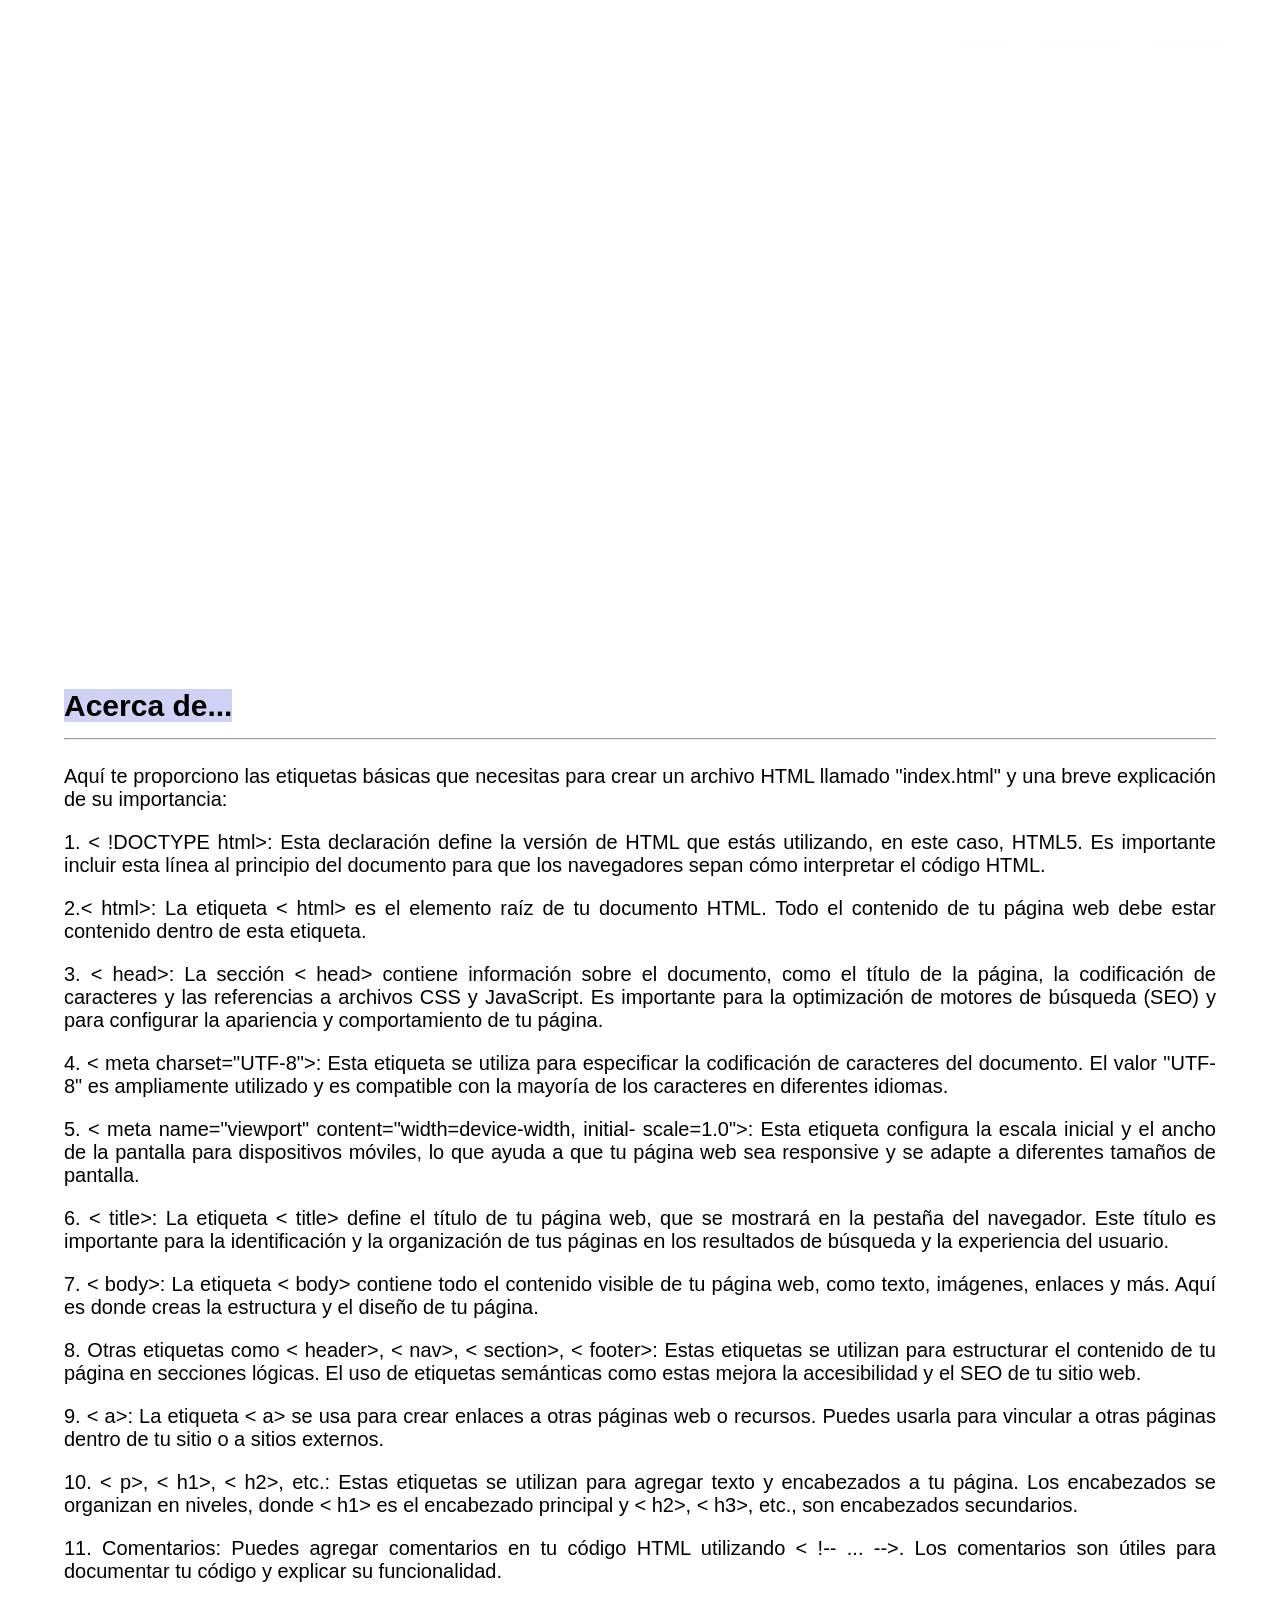
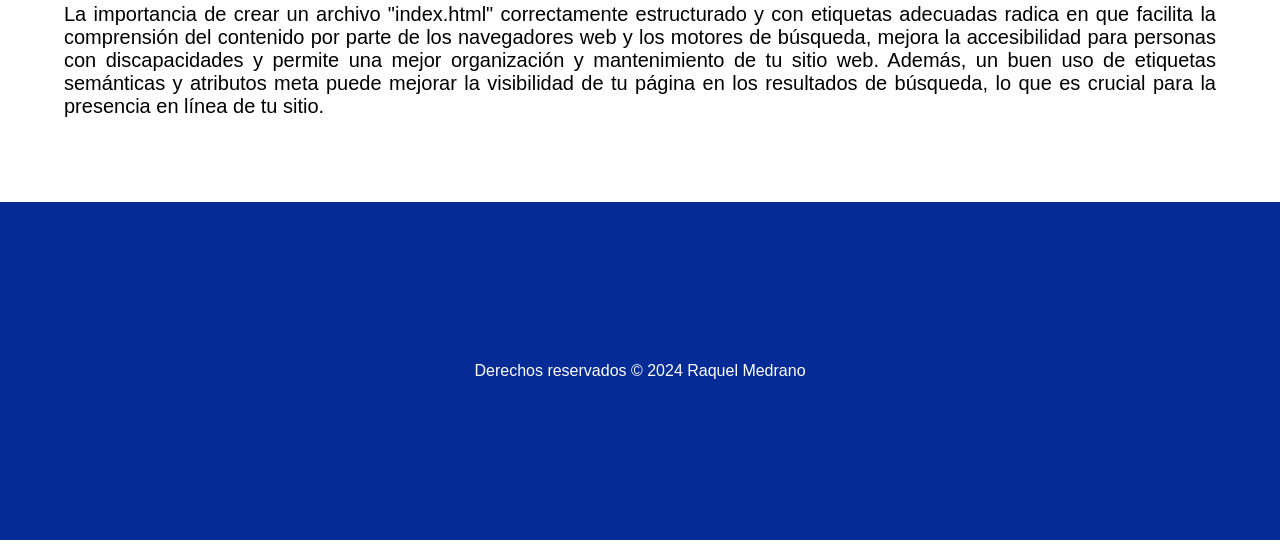
==== about.html @ b925850f "arreglo" ====
<!DOCTYPE html> <!-- Indica que es un documento HTML, de lo contrario si no lo
ponemos, lo interpretaria como codigo antiguo antes de los 90's Quirks mode,
aparecerian codigos antiguos -->
<html lang="es">

<!--invoca al archivo style.css que contiene todas las configuraciones de estilos de
la página-->
<link rel="stylesheet" href="styles.css">

<!-- Encabezado, el valor atributo id invoca a una funcion del archivo style.css
para dar el formato del menu -->
<header id="mi-encabezado">

<title>CURSO HTML</title>
<!--Creacion del menú utilizando Nav-->
<nav>
<ul>
<li><a href="index.html">Inicio</a></li>
<li><a href="about.html">Acerca de </a></li>
<li><a href="contact.html">Contacto</a></li>
</ul>
</nav>

<!--Texto del encabezado-->
<h1>Curso de HTML</h1>
<p>Acerca de</p>

</header>

<!--Cuerpo del HTML. Las configuraciones de estilos se encuentran en el archivo
style.css-->
<body>

<main>

<!--*CONFIGURACION DEL TEXTO EN EL CUERPO. El tamño y tipo de letra
estan especificados en el archivo style.css*-->
<section class="contenido">
<h2> <span style="background-color:rgb(208, 209, 245);" ;>Acerca
de...</span>
<tr><td> <hr>
</hr></h2>
<p>
Aquí te proporciono las etiquetas básicas que necesitas para crear un
archivo HTML llamado
"index.html" y una breve explicación de su importancia:</p>
<p>
1. < !DOCTYPE html>: Esta declaración define la versión de HTML que
estás utilizando, en este
caso, HTML5. Es importante incluir esta línea al principio del documento
para que los navegadores
sepan cómo interpretar el código HTML.</p>
<p>
2.< html>: La etiqueta < html> es el elemento raíz de tu documento HTML.
Todo el contenido
de tu página web debe estar contenido dentro de esta etiqueta.</p>
<p>
3. < head>: La sección < head> contiene información sobre el documento,
como el título de la página,

la codificación de caracteres y las referencias a archivos CSS y JavaScript.
Es importante para la
optimización de motores de búsqueda (SEO) y para configurar la
apariencia y comportamiento de tu página.</p>
<p>
4. < meta charset="UTF-8">: Esta etiqueta se utiliza para especificar la
codificación de caracteres
del documento. El valor "UTF-8" es ampliamente utilizado y es compatible
con la mayoría de los
caracteres en diferentes idiomas.</p>
<p>

5. < meta name="viewport" content="width=device-width, initial-
scale=1.0">: Esta etiqueta configura

la escala inicial y el ancho de la pantalla para dispositivos móviles, lo que
ayuda a que tu página
web sea responsive y se adapte a diferentes tamaños de pantalla.</p>
<p>
6. < title>: La etiqueta < title> define el título de tu página web, que se
mostrará en la pestaña
del navegador. Este título es importante para la identificación y la
organización de tus páginas en
los resultados de búsqueda y la experiencia del usuario.</p>
<p>
7. < body>: La etiqueta < body> contiene todo el contenido visible de tu
página web, como texto,
imágenes, enlaces y más. Aquí es donde creas la estructura y el diseño de
tu página.</p>
<p>
8. Otras etiquetas como < header>, < nav>, < section>, < footer>: Estas
etiquetas se utilizan para
estructurar el contenido de tu página en secciones lógicas. El uso de
etiquetas semánticas como

estas mejora la accesibilidad y el SEO de tu sitio web.</p>
<p>
9. < a>: La etiqueta < a> se usa para crear enlaces a otras páginas web o
recursos. Puedes usarla
para vincular a otras páginas dentro de tu sitio o a sitios externos.</p>
<p>
10. < p>, < h1>, < h2>, etc.: Estas etiquetas se utilizan para agregar texto y
encabezados a tu página.
Los encabezados se organizan en niveles, donde < h1> es el encabezado
principal y < h2>, < h3>, etc.,
son encabezados secundarios.
</p>
<p>
11. Comentarios: Puedes agregar comentarios en tu código HTML
utilizando < !-- ... -->. Los comentarios
son útiles para documentar tu código y explicar su funcionalidad.</p>
<p>
La importancia de crear un archivo "index.html" correctamente
estructurado y con etiquetas adecuadas
radica en que facilita la comprensión del contenido por parte de los
navegadores web y los motores
de búsqueda, mejora la accesibilidad para personas con discapacidades y
permite una mejor organización
y mantenimiento de tu sitio web. Además, un buen uso de etiquetas
semánticas y atributos meta puede
mejorar la visibilidad de tu página en los resultados de búsqueda, lo que es
crucial para la presencia
en línea de tu sitio.</p>

</td></tr>

</section>
</main>

<!--Pie de pagina-->
<!--el atributo Class="footer" invoca a una funcion del archivo style.css para dar
el formato del pie de pagina-->
<div class="footer">Derechos reservados © 2024 Raquel Medrano</div>

<!--Invoca al archivo script.js que contiene la funcion que controla el
comportamiento del menu-->
<script src="script.js"></script>
</body>
</html>
---- styles.css ----
/*CONFIGURACION DEL ENCABEZADO*/

/* Establece una imagen de fondo para el encabezado */
#mi-encabezado {
background-image: url('img/Cuidad.jpg'); /* Reemplaza 'ruta-de-tu-imagen.jpg'
con la ubicación de tu imagen */
background-size: cover; /* Ajusta la imagen para cubrir todo el fondo */
background-position: center; /* Centra la imagen en el encabezado */
height: 35rem; /* Altura del encabezado (ajusta según tus necesidades) */

color: #ffffff; /* Color del texto en el encabezado para asegurar la legibilidad */
text-orientation: upright;
text-align: center; /* Alinea el contenido al centro del encabezado */
padding: 20px; /* Espacio de relleno interno para el contenido */

}

/* Estilos adicionales para el Título en el encabezado */
#mi-encabezado h1 {
font-size: 45px; /* Tamaño de fuente del título */
font-family: Arial, Helvetica, sans-serif;
}

/* Estilos adicionales para el texto en el encabezado */
#mi-encabezado p {
font-size: 25px; /* Tamaño de fuente del texto del encabezado */
}

/*CONFIGURACION DEL MENU*/

/* Establece el fondo transparente para el menú */
nav {
background-color: rgba(255, 255, 255, 0);
padding: 20px;
position: fixed; /* Posiciona el menú en la parte superior de la página */
top: 0;
left: 0;
width: 100%;
transition: background-color 0.5s; /* Transición suave para el cambio de color de
fondo */

}

/* Estilos para los elementos menu*/
ul {
list-style-type: none;
text-align: right;
margin-right: 3rem;
}

/*elementos de la lista del menu*/
li {
display: inline;
margin-right: 30px; /* Espacio entre elementos del menú */
}

a {
text-decoration: none;
color: #fffdfd; /* Color del texto del menú */
font-weight: bold;
}

/* Cambia el color del enlace cuando se pasa el mouse por encima */
a:hover {
color: #ff9900; /* Cambia el color al pasar el mouse por encima */
}

/*CONFIGURACION DEL BODY*/
body {
/*configura los margenes de la página*/
margin-top: 0px; /* Ajusta según la altura del menú */
margin-left: 0px;
margin-right: 0px;
font-family: Arial, Helvetica, sans-serif;
}

/*CONFIGURACION DEL CONTENIDO*/
.contenido {
/* configura el color, tamaño de fuente y alineación del texto en el cuerpo de la
página */
color: #000000;
font-size: 20px;
padding: 5%;
text-align:justify;

font-family: Arial, Helvetica, sans-serif;
}

.footer {
background-color: rgb(5,43,150); /* Cambia el color de fondo a azul */
padding: 10rem;
color: #fffdfd;
color: #ffffff; /* Color del texto en el encabezado para asegurar la legibilidad */
text-align: center; /* Alinea el contenido al centro del encabezado */
/* Espacio de relleno interno para el contenido */

}
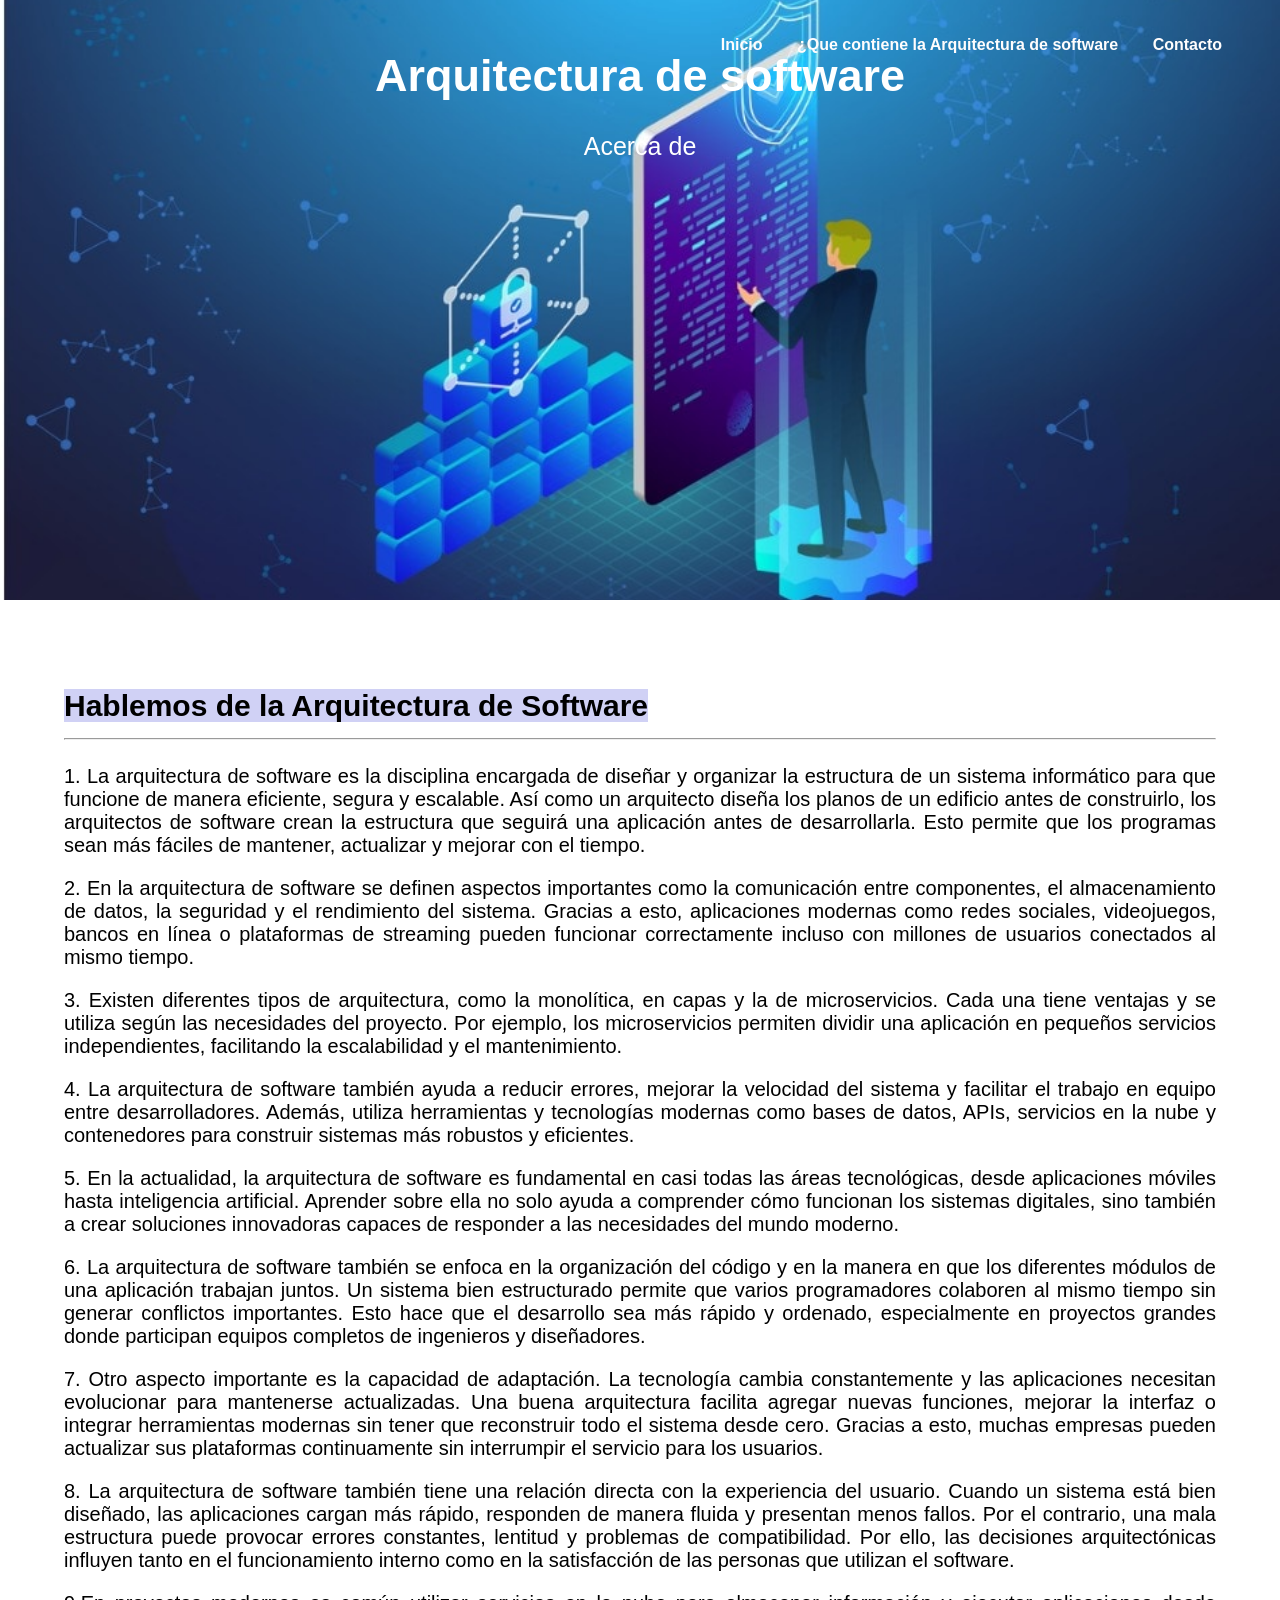
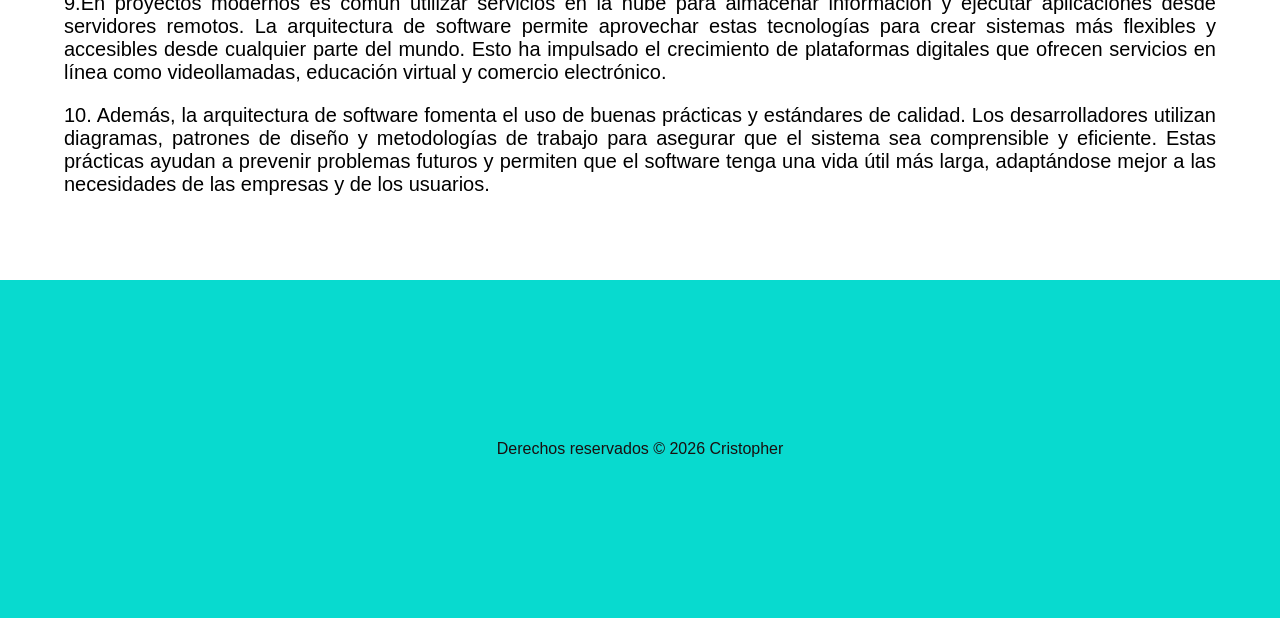
==== commit 90be2cb3: "agregando contenido a los archivos" ====
--- a/about.html
+++ b/about.html
@@ -11,18 +11,18 @@
 para dar el formato del menu -->
 <header id="mi-encabezado">
 
-<title>CURSO HTML</title>
+<title>Arquitectura de software</title>
 <!--Creacion del menú utilizando Nav-->
 <nav>
 <ul>
 <li><a href="index.html">Inicio</a></li>
-<li><a href="about.html">Acerca de </a></li>
+<li><a href="about.html">¿Que contiene la Arquitectura de software</a></li>
 <li><a href="contact.html">Contacto</a></li>
 </ul>
 </nav>
 
 <!--Texto del encabezado-->
-<h1>Curso de HTML</h1>
+<h1>Arquitectura de software</h1>
 <p>Acerca de</p>
 
 </header>
@@ -36,91 +36,39 @@
 <!--*CONFIGURACION DEL TEXTO EN EL CUERPO. El tamño y tipo de letra
 estan especificados en el archivo style.css*-->
 <section class="contenido">
-<h2> <span style="background-color:rgb(208, 209, 245);" ;>Acerca
-de...</span>
+<h2> <span style="background-color:rgb(208, 209, 245);" ;>Hablemos de la Arquitectura de Software</span>
 <tr><td> <hr>
 </hr></h2>
 <p>
-Aquí te proporciono las etiquetas básicas que necesitas para crear un
-archivo HTML llamado
-"index.html" y una breve explicación de su importancia:</p>
+</p>
 <p>
-1. < !DOCTYPE html>: Esta declaración define la versión de HTML que
-estás utilizando, en este
-caso, HTML5. Es importante incluir esta línea al principio del documento
-para que los navegadores
-sepan cómo interpretar el código HTML.</p>
+1. La arquitectura de software es la disciplina encargada de diseñar y organizar la estructura de un sistema informático para que funcione de manera eficiente, segura y escalable. Así como un arquitecto diseña los planos de un edificio antes de construirlo, los arquitectos de software crean la estructura que seguirá una aplicación antes de desarrollarla. Esto permite que los programas sean más fáciles de mantener, actualizar y mejorar con el tiempo.</p>
 <p>
-2.< html>: La etiqueta < html> es el elemento raíz de tu documento HTML.
-Todo el contenido
-de tu página web debe estar contenido dentro de esta etiqueta.</p>
+2. En la arquitectura de software se definen aspectos importantes como la comunicación entre componentes, el almacenamiento de datos, la seguridad y el rendimiento del sistema. Gracias a esto, aplicaciones modernas como redes sociales, videojuegos, bancos en línea o plataformas de streaming pueden funcionar correctamente incluso con millones de usuarios conectados al mismo tiempo.</p>
 <p>
-3. < head>: La sección < head> contiene información sobre el documento,
-como el título de la página,
+3. Existen diferentes tipos de arquitectura, como la monolítica, en capas y la de microservicios. Cada una tiene ventajas y se utiliza según las necesidades del proyecto. Por ejemplo, los microservicios permiten dividir una aplicación en pequeños servicios independientes, facilitando la escalabilidad y el mantenimiento.
 
-la codificación de caracteres y las referencias a archivos CSS y JavaScript.
-Es importante para la
-optimización de motores de búsqueda (SEO) y para configurar la
-apariencia y comportamiento de tu página.</p>
+</p>
 <p>
-4. < meta charset="UTF-8">: Esta etiqueta se utiliza para especificar la
-codificación de caracteres
-del documento. El valor "UTF-8" es ampliamente utilizado y es compatible
-con la mayoría de los
-caracteres en diferentes idiomas.</p>
+4. La arquitectura de software también ayuda a reducir errores, mejorar la velocidad del sistema y facilitar el trabajo en equipo entre desarrolladores. Además, utiliza herramientas y tecnologías modernas como bases de datos, APIs, servicios en la nube y contenedores para construir sistemas más robustos y eficientes.</p>
 <p>
 
-5. < meta name="viewport" content="width=device-width, initial-
-scale=1.0">: Esta etiqueta configura
-
-la escala inicial y el ancho de la pantalla para dispositivos móviles, lo que
-ayuda a que tu página
-web sea responsive y se adapte a diferentes tamaños de pantalla.</p>
+5. En la actualidad, la arquitectura de software es fundamental en casi todas las áreas tecnológicas, desde aplicaciones móviles hasta inteligencia artificial. Aprender sobre ella no solo ayuda a comprender cómo funcionan los sistemas digitales, sino también a crear soluciones innovadoras capaces de responder a las necesidades del mundo moderno.</p>
 <p>
-6. < title>: La etiqueta < title> define el título de tu página web, que se
-mostrará en la pestaña
-del navegador. Este título es importante para la identificación y la
-organización de tus páginas en
-los resultados de búsqueda y la experiencia del usuario.</p>
+6. La arquitectura de software también se enfoca en la organización del código y en la manera en que los diferentes módulos de una aplicación trabajan juntos. Un sistema bien estructurado permite que varios programadores colaboren al mismo tiempo sin generar conflictos importantes. Esto hace que el desarrollo sea más rápido y ordenado, especialmente en proyectos grandes donde participan equipos completos de ingenieros y diseñadores.</p>
 <p>
-7. < body>: La etiqueta < body> contiene todo el contenido visible de tu
-página web, como texto,
-imágenes, enlaces y más. Aquí es donde creas la estructura y el diseño de
-tu página.</p>
+7. Otro aspecto importante es la capacidad de adaptación. La tecnología cambia constantemente y las aplicaciones necesitan evolucionar para mantenerse actualizadas. Una buena arquitectura facilita agregar nuevas funciones, mejorar la interfaz o integrar herramientas modernas sin tener que reconstruir todo el sistema desde cero. Gracias a esto, muchas empresas pueden actualizar sus plataformas continuamente sin interrumpir el servicio para los usuarios.</p>
 <p>
-8. Otras etiquetas como < header>, < nav>, < section>, < footer>: Estas
-etiquetas se utilizan para
-estructurar el contenido de tu página en secciones lógicas. El uso de
-etiquetas semánticas como
-
-estas mejora la accesibilidad y el SEO de tu sitio web.</p>
+8. La arquitectura de software también tiene una relación directa con la experiencia del usuario. Cuando un sistema está bien diseñado, las aplicaciones cargan más rápido, responden de manera fluida y presentan menos fallos. Por el contrario, una mala estructura puede provocar errores constantes, lentitud y problemas de compatibilidad. Por ello, las decisiones arquitectónicas influyen tanto en el funcionamiento interno como en la satisfacción de las personas que utilizan el software.</p>
 <p>
-9. < a>: La etiqueta < a> se usa para crear enlaces a otras páginas web o
-recursos. Puedes usarla
-para vincular a otras páginas dentro de tu sitio o a sitios externos.</p>
+9.En proyectos modernos es común utilizar servicios en la nube para almacenar información y ejecutar aplicaciones desde servidores remotos. La arquitectura de software permite aprovechar estas tecnologías para crear sistemas más flexibles y accesibles desde cualquier parte del mundo. Esto ha impulsado el crecimiento de plataformas digitales que ofrecen servicios en línea como videollamadas, educación virtual y comercio electrónico.</p>
 <p>
-10. < p>, < h1>, < h2>, etc.: Estas etiquetas se utilizan para agregar texto y
-encabezados a tu página.
-Los encabezados se organizan en niveles, donde < h1> es el encabezado
-principal y < h2>, < h3>, etc.,
-son encabezados secundarios.
+10. Además, la arquitectura de software fomenta el uso de buenas prácticas y estándares de calidad. Los desarrolladores utilizan diagramas, patrones de diseño y metodologías de trabajo para asegurar que el sistema sea comprensible y eficiente. Estas prácticas ayudan a prevenir problemas futuros y permiten que el software tenga una vida útil más larga, adaptándose mejor a las necesidades de las empresas y de los usuarios.
 </p>
 <p>
-11. Comentarios: Puedes agregar comentarios en tu código HTML
-utilizando < !-- ... -->. Los comentarios
-son útiles para documentar tu código y explicar su funcionalidad.</p>
+</p>
 <p>
-La importancia de crear un archivo "index.html" correctamente
-estructurado y con etiquetas adecuadas
-radica en que facilita la comprensión del contenido por parte de los
-navegadores web y los motores
-de búsqueda, mejora la accesibilidad para personas con discapacidades y
-permite una mejor organización
-y mantenimiento de tu sitio web. Además, un buen uso de etiquetas
-semánticas y atributos meta puede
-mejorar la visibilidad de tu página en los resultados de búsqueda, lo que es
-crucial para la presencia
-en línea de tu sitio.</p>
+</p>
 
 </td></tr>
 
@@ -130,7 +78,7 @@
 <!--Pie de pagina-->
 <!--el atributo Class="footer" invoca a una funcion del archivo style.css para dar
 el formato del pie de pagina-->
-<div class="footer">Derechos reservados © 2024 Raquel Medrano</div>
+<div class="footer">Derechos reservados © 2026 Cristopher</div>
 
 <!--Invoca al archivo script.js que contiene la funcion que controla el
 comportamiento del menu-->
--- a/styles.css
+++ b/styles.css
@@ -2,7 +2,7 @@
 
 /* Establece una imagen de fondo para el encabezado */
 #mi-encabezado {
-background-image: url('img/Cuidad.jpg'); /* Reemplaza 'ruta-de-tu-imagen.jpg'
+background-image: url('IMG/Que-es-la-arquitectura-de-software-Caracteristicas-y-tipos.jpg'); /* Reemplaza 'ruta-de-tu-imagen.jpg'
 con la ubicación de tu imagen */
 background-size: cover; /* Ajusta la imagen para cubrir todo el fondo */
 background-position: center; /* Centra la imagen en el encabezado */
@@ -87,10 +87,10 @@
 }
 
 .footer {
-background-color: rgb(5,43,150); /* Cambia el color de fondo a azul */
+background-color: rgb(8, 218, 207); /* Cambia el color de fondo a azul */
 padding: 10rem;
-color: #fffdfd;
-color: #ffffff; /* Color del texto en el encabezado para asegurar la legibilidad */
+color: #070101;
+color: #1a1010; /* Color del texto en el encabezado para asegurar la legibilidad */
 text-align: center; /* Alinea el contenido al centro del encabezado */
 /* Espacio de relleno interno para el contenido */
 
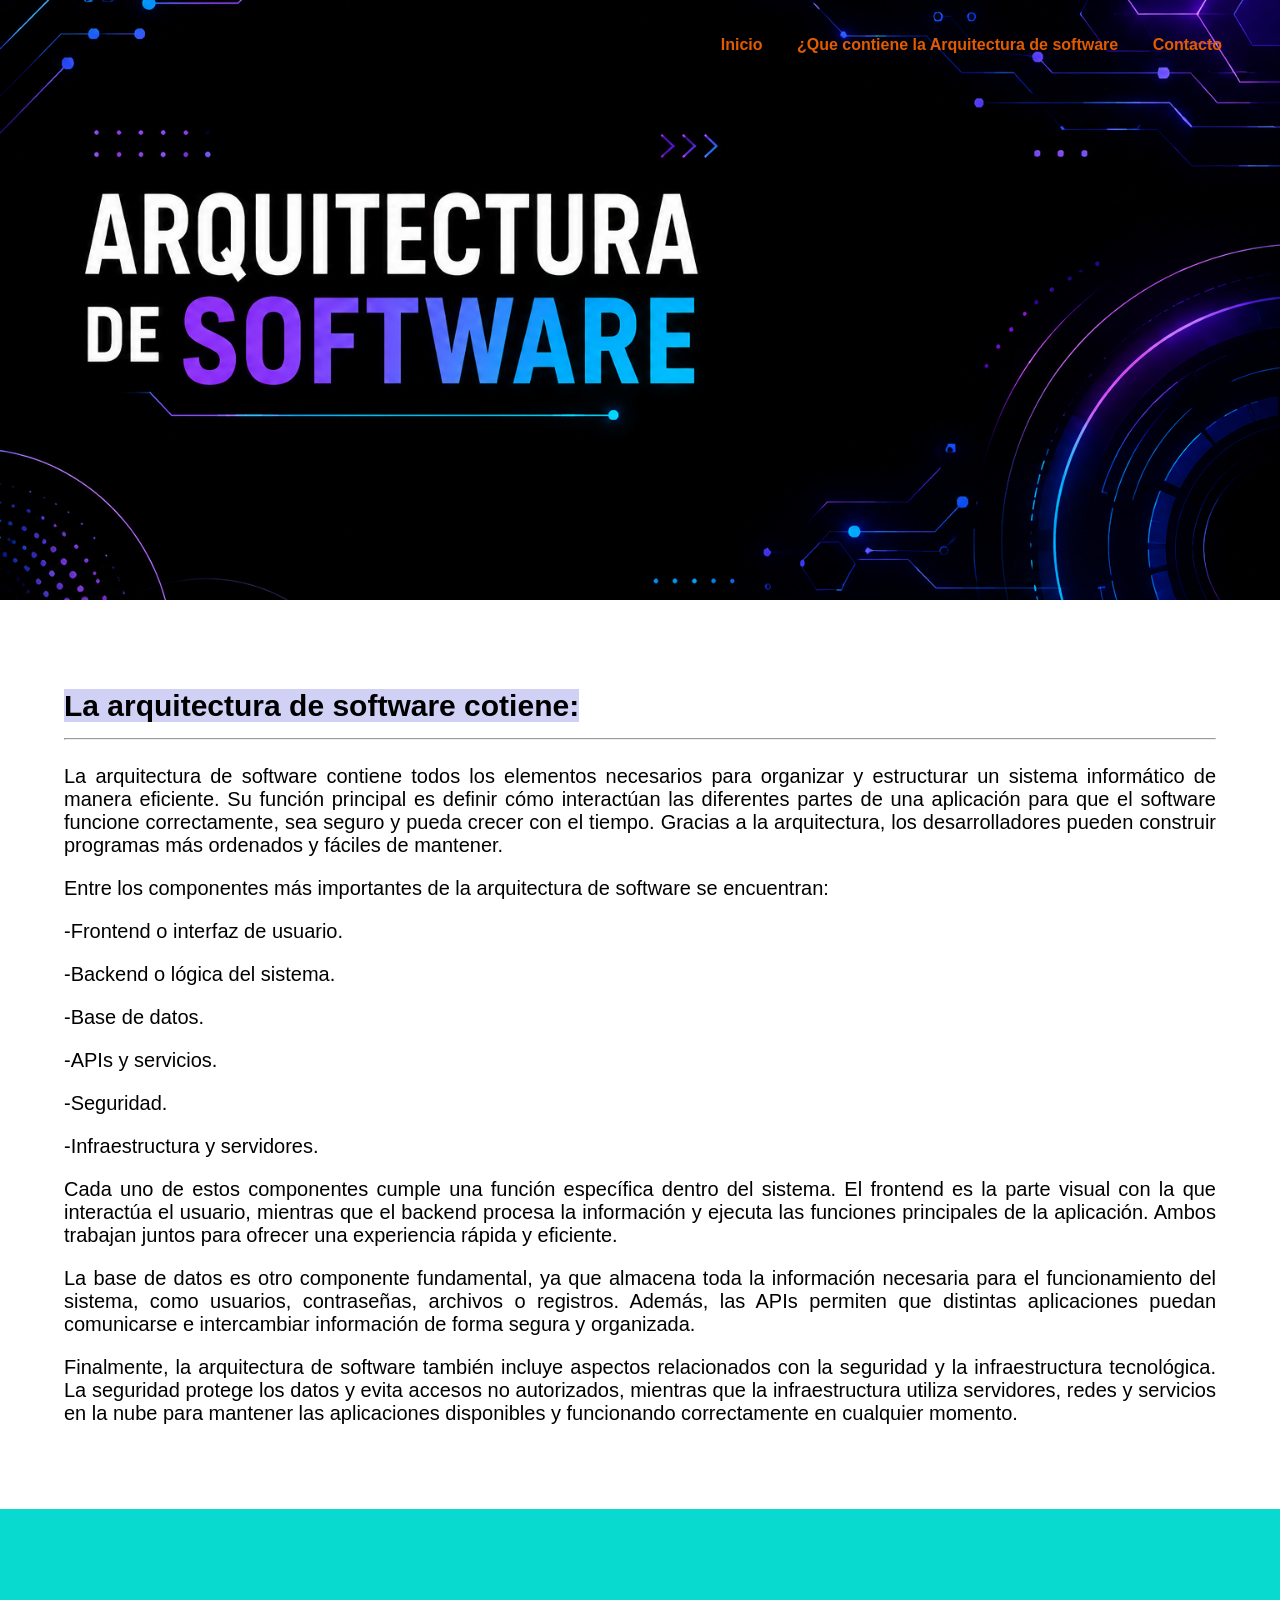
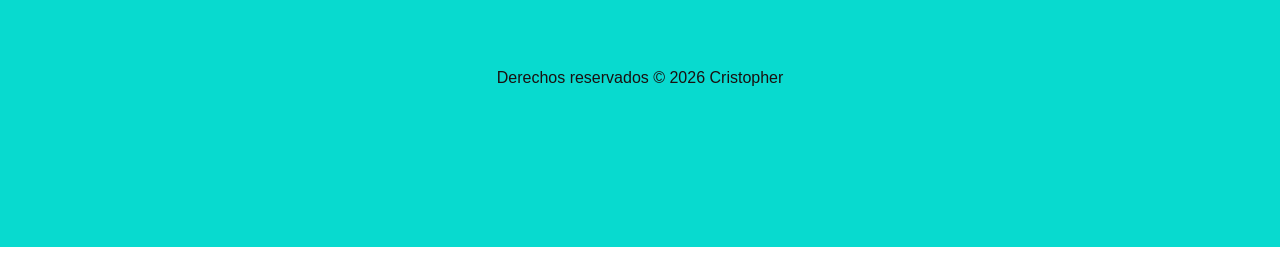
==== commit ed4738e2: "agregando contenido a los archivos" ====
--- a/about.html
+++ b/about.html
@@ -22,8 +22,8 @@
 </nav>
 
 <!--Texto del encabezado-->
-<h1>Arquitectura de software</h1>
-<p>Acerca de</p>
+<h1></h1>
+<p></p>
 
 </header>
 
@@ -36,35 +36,40 @@
 <!--*CONFIGURACION DEL TEXTO EN EL CUERPO. El tamño y tipo de letra
 estan especificados en el archivo style.css*-->
 <section class="contenido">
-<h2> <span style="background-color:rgb(208, 209, 245);" ;>Hablemos de la Arquitectura de Software</span>
+<h2> <span style="background-color:rgb(208, 209, 245);" ;>La arquitectura de software cotiene:</span>
 <tr><td> <hr>
 </hr></h2>
 <p>
 </p>
 <p>
-1. La arquitectura de software es la disciplina encargada de diseñar y organizar la estructura de un sistema informático para que funcione de manera eficiente, segura y escalable. Así como un arquitecto diseña los planos de un edificio antes de construirlo, los arquitectos de software crean la estructura que seguirá una aplicación antes de desarrollarla. Esto permite que los programas sean más fáciles de mantener, actualizar y mejorar con el tiempo.</p>
+La arquitectura de software contiene todos los elementos necesarios para organizar y estructurar un sistema informático de manera eficiente. Su función principal es definir cómo interactúan las diferentes partes de una aplicación para que el software funcione correctamente, sea seguro y pueda crecer con el tiempo. Gracias a la arquitectura, los desarrolladores pueden construir programas más ordenados y fáciles de mantener.</p>
 <p>
-2. En la arquitectura de software se definen aspectos importantes como la comunicación entre componentes, el almacenamiento de datos, la seguridad y el rendimiento del sistema. Gracias a esto, aplicaciones modernas como redes sociales, videojuegos, bancos en línea o plataformas de streaming pueden funcionar correctamente incluso con millones de usuarios conectados al mismo tiempo.</p>
+Entre los componentes más importantes de la arquitectura de software se encuentran:</p>
+<p> 
+-Frontend o interfaz de usuario.</p>
+<p>-Backend o lógica del sistema.</p>
+<p>-Base de datos.</p>
+<p>-APIs y servicios.</p>
+<p>-Seguridad.</p>
+<p>-Infraestructura y servidores.</p>
+
+
+
 <p>
-3. Existen diferentes tipos de arquitectura, como la monolítica, en capas y la de microservicios. Cada una tiene ventajas y se utiliza según las necesidades del proyecto. Por ejemplo, los microservicios permiten dividir una aplicación en pequeños servicios independientes, facilitando la escalabilidad y el mantenimiento.
+Cada uno de estos componentes cumple una función específica dentro del sistema. El frontend es la parte visual con la que interactúa el usuario, mientras que el backend procesa la información y ejecuta las funciones principales de la aplicación. Ambos trabajan juntos para ofrecer una experiencia rápida y eficiente.</p>
+<p>
 
+La base de datos es otro componente fundamental, ya que almacena toda la información necesaria para el funcionamiento del sistema, como usuarios, contraseñas, archivos o registros. Además, las APIs permiten que distintas aplicaciones puedan comunicarse e intercambiar información de forma segura y organizada.</p>
+<p>
+Finalmente, la arquitectura de software también incluye aspectos relacionados con la seguridad y la infraestructura tecnológica. La seguridad protege los datos y evita accesos no autorizados, mientras que la infraestructura utiliza servidores, redes y servicios en la nube para mantener las aplicaciones disponibles y funcionando correctamente en cualquier momento.</p>
+<p>
 </p>
 <p>
-4. La arquitectura de software también ayuda a reducir errores, mejorar la velocidad del sistema y facilitar el trabajo en equipo entre desarrolladores. Además, utiliza herramientas y tecnologías modernas como bases de datos, APIs, servicios en la nube y contenedores para construir sistemas más robustos y eficientes.</p>
+</p>
+<p>
+</p>
 <p>
 
-5. En la actualidad, la arquitectura de software es fundamental en casi todas las áreas tecnológicas, desde aplicaciones móviles hasta inteligencia artificial. Aprender sobre ella no solo ayuda a comprender cómo funcionan los sistemas digitales, sino también a crear soluciones innovadoras capaces de responder a las necesidades del mundo moderno.</p>
-<p>
-6. La arquitectura de software también se enfoca en la organización del código y en la manera en que los diferentes módulos de una aplicación trabajan juntos. Un sistema bien estructurado permite que varios programadores colaboren al mismo tiempo sin generar conflictos importantes. Esto hace que el desarrollo sea más rápido y ordenado, especialmente en proyectos grandes donde participan equipos completos de ingenieros y diseñadores.</p>
-<p>
-7. Otro aspecto importante es la capacidad de adaptación. La tecnología cambia constantemente y las aplicaciones necesitan evolucionar para mantenerse actualizadas. Una buena arquitectura facilita agregar nuevas funciones, mejorar la interfaz o integrar herramientas modernas sin tener que reconstruir todo el sistema desde cero. Gracias a esto, muchas empresas pueden actualizar sus plataformas continuamente sin interrumpir el servicio para los usuarios.</p>
-<p>
-8. La arquitectura de software también tiene una relación directa con la experiencia del usuario. Cuando un sistema está bien diseñado, las aplicaciones cargan más rápido, responden de manera fluida y presentan menos fallos. Por el contrario, una mala estructura puede provocar errores constantes, lentitud y problemas de compatibilidad. Por ello, las decisiones arquitectónicas influyen tanto en el funcionamiento interno como en la satisfacción de las personas que utilizan el software.</p>
-<p>
-9.En proyectos modernos es común utilizar servicios en la nube para almacenar información y ejecutar aplicaciones desde servidores remotos. La arquitectura de software permite aprovechar estas tecnologías para crear sistemas más flexibles y accesibles desde cualquier parte del mundo. Esto ha impulsado el crecimiento de plataformas digitales que ofrecen servicios en línea como videollamadas, educación virtual y comercio electrónico.</p>
-<p>
-10. Además, la arquitectura de software fomenta el uso de buenas prácticas y estándares de calidad. Los desarrolladores utilizan diagramas, patrones de diseño y metodologías de trabajo para asegurar que el sistema sea comprensible y eficiente. Estas prácticas ayudan a prevenir problemas futuros y permiten que el software tenga una vida útil más larga, adaptándose mejor a las necesidades de las empresas y de los usuarios.
-</p>
 <p>
 </p>
 <p>
--- a/styles.css
+++ b/styles.css
@@ -2,7 +2,7 @@
 
 /* Establece una imagen de fondo para el encabezado */
 #mi-encabezado {
-background-image: url('IMG/Que-es-la-arquitectura-de-software-Caracteristicas-y-tipos.jpg'); /* Reemplaza 'ruta-de-tu-imagen.jpg'
+background-image: url('IMG/707ec338-5e20-4deb-a715-c42ca3e54120.png'); /* Reemplaza 'ruta-de-tu-imagen.jpg'
 con la ubicación de tu imagen */
 background-size: cover; /* Ajusta la imagen para cubrir todo el fondo */
 background-position: center; /* Centra la imagen en el encabezado */
@@ -56,7 +56,7 @@
 
 a {
 text-decoration: none;
-color: #fffdfd; /* Color del texto del menú */
+color: #e25b01; /* Color del texto del menú */
 font-weight: bold;
 }
 
